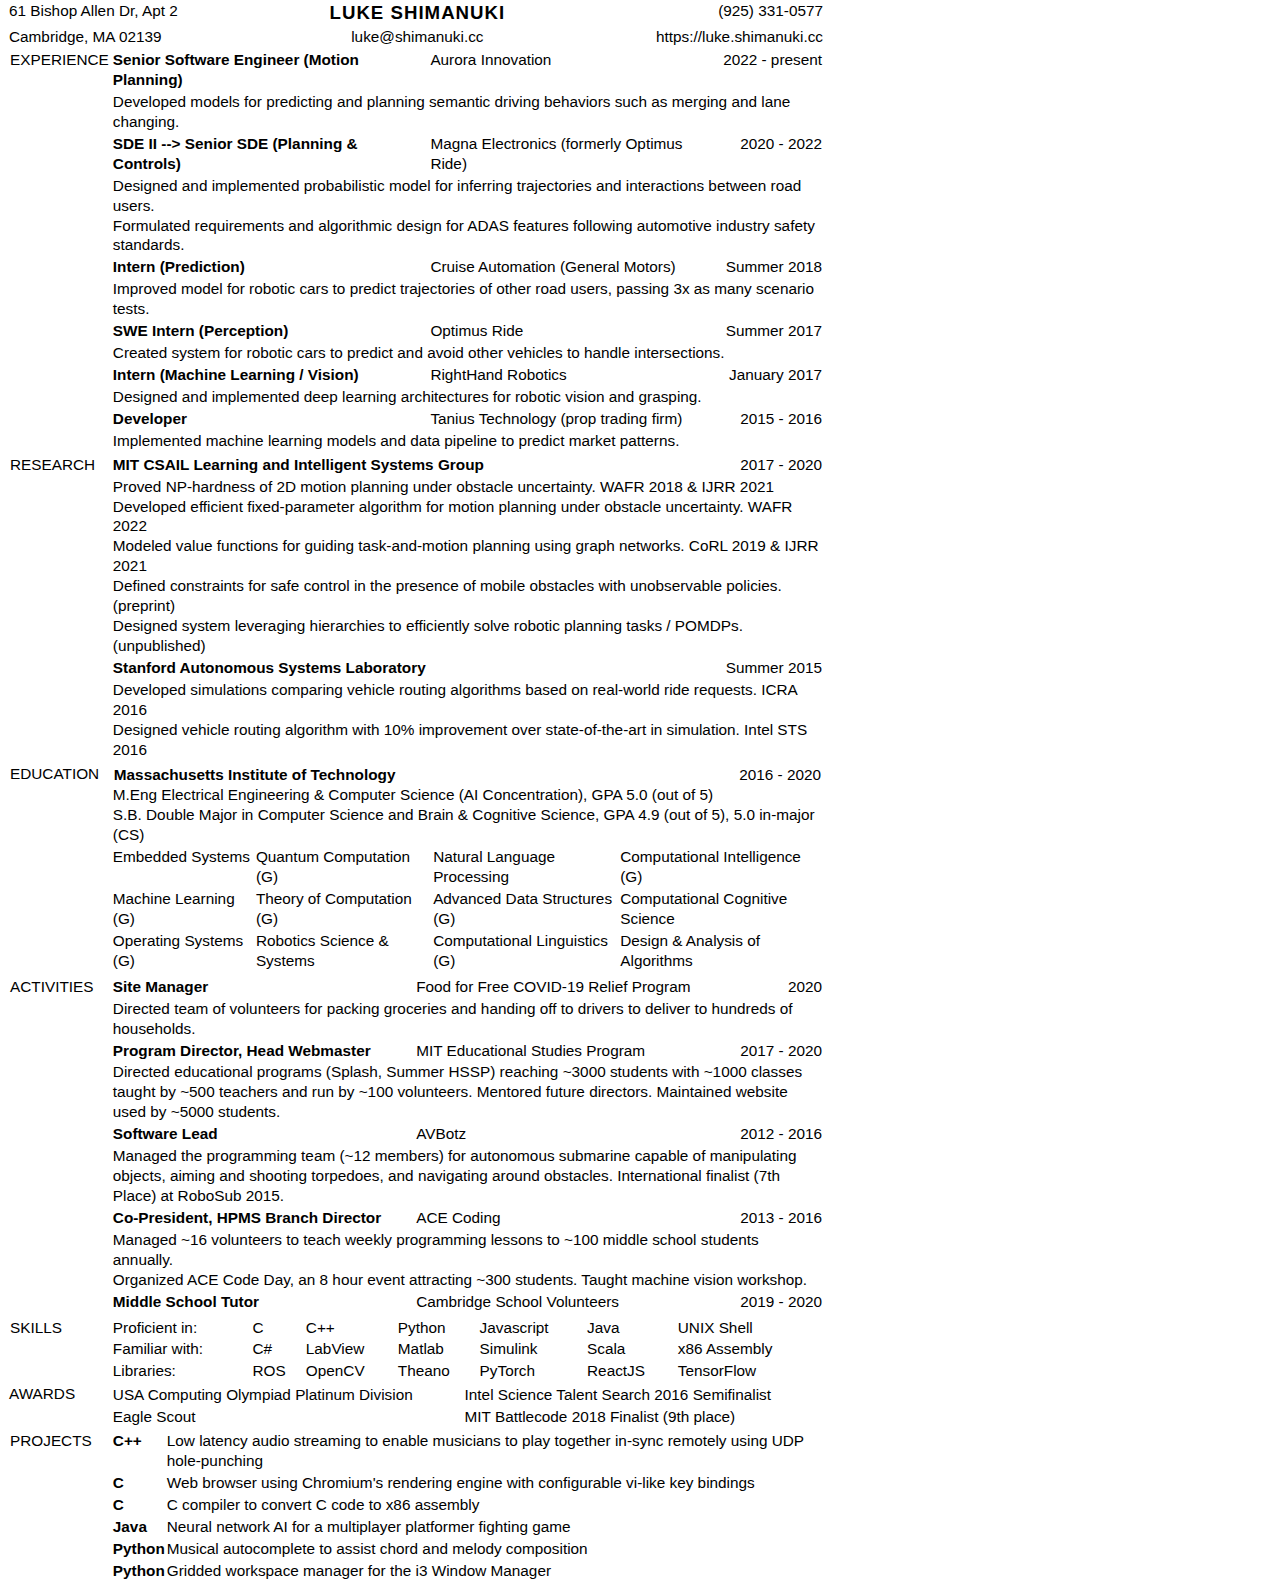
==== lukeshimanuki-resume.html @ 1fa7eb38 "update and rename" ====
<!DOCTYPE html><html>
<head>
<style type="text/css">

/* everything */
body {
	font-family: Calibri, sans-serif;
	font-size: 11.5pt;
	line-height: 1.3;
	min-width: 612pt;
	max-width: 612pt;
}
* {
	margin-top: 0;
	margin-bottom: 0;
}

table {
	width: 100%;
	border-collapse: collapse;
}
td {
	vertical-align: top;
}

table:nth-of-type(2) col:nth-of-type(1) {
	width: 15% !important;
}
table:nth-of-type(2) col:nth-of-type(2) {
	width: 85% !important;
}

td hr {
	height: .64em;
	visibility: hidden;
	margin: 0px;
}

.name {
	letter-spacing: 1px;
	font-weight: bold;
	font-size: 14pt;
}
.name:hover
{
	background-color: #CCC;
}

/* category */
h2 {
	font-size: 12pt;
	text-align:center;
	font-weight: bold;
	text-decoration: underline;
	margin-bottom: 8pt;
}
h2:hover {
	background-color: #DDD;
}

/* contact info */
h3 {
	font-size: 12pt;
	font-weight: normal;
	text-align: center;
	margin-bottom: 5pt;
}

/* horizontal lines */
hr {
	height: 1px;
	background-color: #000;
	border: none;
	margin-top: 6pt;
	margin-bottom: 6pt;
}

/* right alignment */
table right {
	float: right;
}
/* indent (i## indicates ##% */
p i05 {
	position: absolute;
	left: 5%;
}
p i10 {
	position: absolute;
	left: 10%;
}
p i15 {
	position: absolute;
	left: 15%;
}
p i20 {
	position: absolute;
	left: 20%;
}
p i25 {
	position: absolute;
	left: 25%;
}
p i30 {
	position: absolute;
	left: 30%;
}
p i35 {
	position: absolute;
	left: 35%;
}
p i40 {
	position: absolute;
	left: 40%;
}
p i45 {
	position: absolute;
	left: 45%;
}
p i50 {
	position: absolute;
	left: 50%;
}
p i55 {
	position: absolute;
	left: 55%;
}
p i60 {
	position: absolute;
	left: 60%;
}
p i65 {
	position: absolute;
	left: 65%;
}
p i70 {
	position: absolute;
	left: 70%;
}
p i75 {
	position: absolute;
	left: 75%;
}
p i80 {
	position: absolute;
	left: 80%;
}
p i85 {
	position: absolute;
	left: 85%;
}
p i90 {
	position: absolute;
	left: 90%;
}
p i95 {
	position: absolute;
	left: 95%;
}

</style>


</head>
<body>
<table>
<tbody>
<tr>
<td align="left">61 Bishop Allen Dr, Apt 2</td>
<td align="center"><span class="name">LUKE SHIMANUKI</span></td>
<td align="right">(925) 331-0577</td>
</tr>
<tr>
<td align="left">Cambridge, MA 02139</td>
<td align="center">luke@shimanuki.cc</td>
<td align="right">https://luke.shimanuki.cc</td>
</tr>
</tbody>
</table>
<table>
<tbody>
<tr>
<td><table><tr><td>EXPERIENCE</td></tr></table></td>
<td>
<table>
<tr>
<td>
<strong>Senior Software Engineer (Motion Planning)</strong></td>
<td>
<ex>Aurora Innovation</em></td>
<td>
<right>2022 - present</right> <br>
</td>
</tr>
<tr><td colspan=3>
Developed models for predicting and planning semantic driving behaviors such as merging and lane changing.</td></tr>

<tr>
<td>
<strong>SDE II --> Senior SDE (Planning & Controls)</strong></td>
<td>
<ex>Magna Electronics (formerly Optimus Ride)</em></td>
<td>
<right>2020 - 2022</right> <br>
</td>
</tr>
<tr><td colspan=3>
Designed and implemented probabilistic model for inferring trajectories and interactions between road users.<br>
Formulated requirements and algorithmic design for ADAS features following automotive industry safety standards.</td></tr>

<tr>
<td>
<strong>Intern (Prediction)</strong></td>
<td>
<ex>Cruise Automation (General Motors)</em></td>
<td>
<right>Summer 2018</right> <br>
</td>
</tr>
<tr><td colspan=3>
Improved model for robotic cars to predict trajectories of other road users, passing 3x as many scenario tests.</td></tr>

<tr>
<td>
<strong>SWE Intern (Perception)</strong></td>
<td>
<ex>Optimus Ride</em></td>
<td>
<right>Summer 2017</right> <br>
</td>
</tr>
<tr><td colspan=3>
Created system for robotic cars to predict and avoid other vehicles to handle intersections.</td></tr>

<tr>
<td>
<strong>Intern (Machine Learning / Vision)</strong></td>
<td>
<ex>RightHand Robotics</em></td>
<td>
<right>January 2017</right> <br>
</td>
</tr>
<tr><td colspan=3>
Designed and implemented deep learning architectures for robotic vision and grasping.</td></tr>

<tr>
<td>
<strong>Developer</strong></td>
<td>
<ex>Tanius Technology (prop trading firm)</em></td>
<td>
<right>2015 - 2016</right> <br>
</td>
</tr>
<tr><td colspan=3>
Implemented machine learning models and data pipeline to predict market patterns.</td></tr>
</table>

</td>
</tr>
<tr>
<td><table><tr><td>RESEARCH</td></tr></table></td>
<td>
<table>
<tr>
<td>
<strong>MIT CSAIL Learning and Intelligent Systems Group</strong></td>
<td>
<right>2017 - 2020</right> <br>
</td>
</tr>
<tr><td colspan=3>
Proved NP-hardness of 2D motion planning under obstacle uncertainty. WAFR 2018 & IJRR 2021<br>
Developed efficient fixed-parameter algorithm for motion planning under obstacle uncertainty. WAFR 2022<br>
Modeled value functions for guiding task-and-motion planning using graph networks. CoRL 2019 & IJRR 2021<br>
Defined constraints for safe control in the presence of mobile obstacles with unobservable policies. (preprint)<br>
Designed system leveraging hierarchies to efficiently solve robotic planning tasks / POMDPs. (unpublished)</td></tr>

<tr>
<td>
<strong>Stanford Autonomous Systems Laboratory</strong></td>
<td>
<right>Summer 2015</right> <br>
</td>
</tr>
<tr><td colspan=3>
Developed simulations comparing vehicle routing algorithms based on real-world ride requests. ICRA 2016<br>
Designed vehicle routing algorithm with 10% improvement over state-of-the-art in simulation. Intel STS 2016</td></tr>
</table>

</td>
</tr>
<tr>
<td><table><tr><td>EDUCATION</td></tr></table></td>
<td>
<table>
<tr><td colspan=5>
<table>
<tr>
<td><strong>Massachusetts Institute of Technology</strong></td><td></td><td><right>2016 - 2020</right></td>
</tr></table>
M.Eng Electrical Engineering & Computer Science (AI Concentration), GPA 5.0 (out of 5)<br>
S.B. Double Major in Computer Science and Brain & Cognitive Science, GPA 4.9 (out of 5), 5.0 in-major (CS)<br>
</td></tr>
<tr>
<td>Embedded Systems</td>

<td>Quantum Computation (G)</td>

<td>Natural Language Processing</td>

<td>Computational Intelligence (G)</td>
</tr>

<tr>
<td>Machine Learning (G)</td>

<td>Theory of Computation (G)</td>

<td>Advanced Data Structures (G)</td>

<td>Computational Cognitive Science</td>
</tr>

<tr>
<td>Operating Systems (G)</td>

<td>Robotics Science & Systems</td>

<td>Computational Linguistics (G)</td>

<td>Design & Analysis of Algorithms</td>
</tr>
<tr><td></td></tr>
</table>

</td>
</tr>
<tr>
<td><table><tr><td>ACTIVITIES</td></tr></table></td>
<td>
<table>
<tr>
<td>
<strong>Site Manager</strong></td>
<td>
<ex>Food for Free COVID-19 Relief Program</em></td>
<td>
<right>2020</right> <br>
</td>
</tr>
<tr><td colspan=3>
Directed team of volunteers for packing groceries and handing off to drivers to deliver to hundreds of households.</td></tr>

<tr>
<td>
<strong>Program Director, Head Webmaster</strong></td>
<td>
<ex>MIT Educational Studies Program</em></td>
<td>
<right>2017 - 2020</right> <br>
</td>
</tr>
<tr><td colspan=3>
Directed educational programs (Splash, Summer HSSP) reaching ~3000 students with ~1000 classes taught by ~500 teachers and run by ~100 volunteers. Mentored future directors. Maintained website used by ~5000 students.</td></tr>

<tr>
<td>
<strong>Software Lead</strong></td>
<td>
<ex>AVBotz</em></td>
<td>
<right>2012 - 2016</right> <br>
</td>
</tr>
<tr><td colspan=3>
Managed the programming team (~12 members) for autonomous submarine capable of manipulating objects, aiming and shooting torpedoes, and navigating around obstacles. International finalist (7th Place) at RoboSub 2015.</td></tr>

<tr>
<td>
<strong>Co-President, HPMS Branch Director</strong></td>
<td>
<ex>ACE Coding</em></td>
<td>
<right>2013 - 2016</right> <br>
</td>
</tr>
<tr><td colspan=3>
Managed ~16 volunteers to teach weekly programming lessons to ~100 middle school students annually.<br>
Organized ACE Code Day, an 8 hour event attracting ~300 students. Taught machine vision workshop.</td></tr>

<tr>
<td>
<strong>Middle School Tutor</strong></td>
<td>
<ex>Cambridge School Volunteers</em></td>
<td>
<right>2019 - 2020</right> <br>
</td>
</tr>
<tr><td colspan=3>
</td></tr>
</table>

</td>
</tr>
<tr>
<td><table><tr><td>SKILLS</td></tr></table></td>
<td>
<table>
<tr>
<td>Proficient in:</td>
<td>C</td><td>C++</td><td>Python</td><td>Javascript</td><td>Java</td><td>UNIX Shell</td>
</tr>
<tr>
<td>Familiar with:</td>
<td>C#</td><td>LabView</td><td>Matlab</td><td>Simulink</td><td>Scala</td><td>x86 Assembly</td>
</tr>
<tr>
<td>Libraries:</td>
<td colspan=1>ROS</td><td colspan=1>OpenCV</td><td colspan=1>Theano</td><td colspan=1>PyTorch</td><td colspan=1>ReactJS</td><td colspan=1>TensorFlow</td>
</tr>
</table>


</td>
</tr>
<tr>
<td><p>AWARDS</p></td>
<td>
<table><tr><td>USA Computing Olympiad Platinum Division </td><td>Intel Science Talent Search 2016 Semifinalist </td></tr><tr><td>Eagle Scout </td><td>MIT Battlecode 2018 Finalist (9th place) </td></tr></table>

</td>
</tr>
<tr>
<td><table><tr><td>PROJECTS</td></tr></table></td>
<td>
<table>
<tr>
<td><strong>C++</strong></td> <td>
Low latency audio streaming to enable musicians to play together in-sync remotely using UDP hole-punching</td>
</tr><tr>
<td><strong>C</strong></td> <td>
Web browser using Chromium's rendering engine with configurable vi-like key bindings</td>
</tr><tr>
<td><strong>C</strong></td> <td>
C compiler to convert C code to x86 assembly</td>
</tr><tr>
<td><strong>Java</strong></td> <td>
Neural network AI for a multiplayer platformer fighting game</td>
</tr><tr>
<td><strong>Python</strong></td> <td>
Musical autocomplete to assist chord and melody composition</td>
</tr><tr>
<td><strong>Python</strong></td> <td>
Gridded workspace manager for the i3 Window Manager</td>
</tr>
</table>

</td>
</tr>
</tbody>
</table>

</body>
</html>
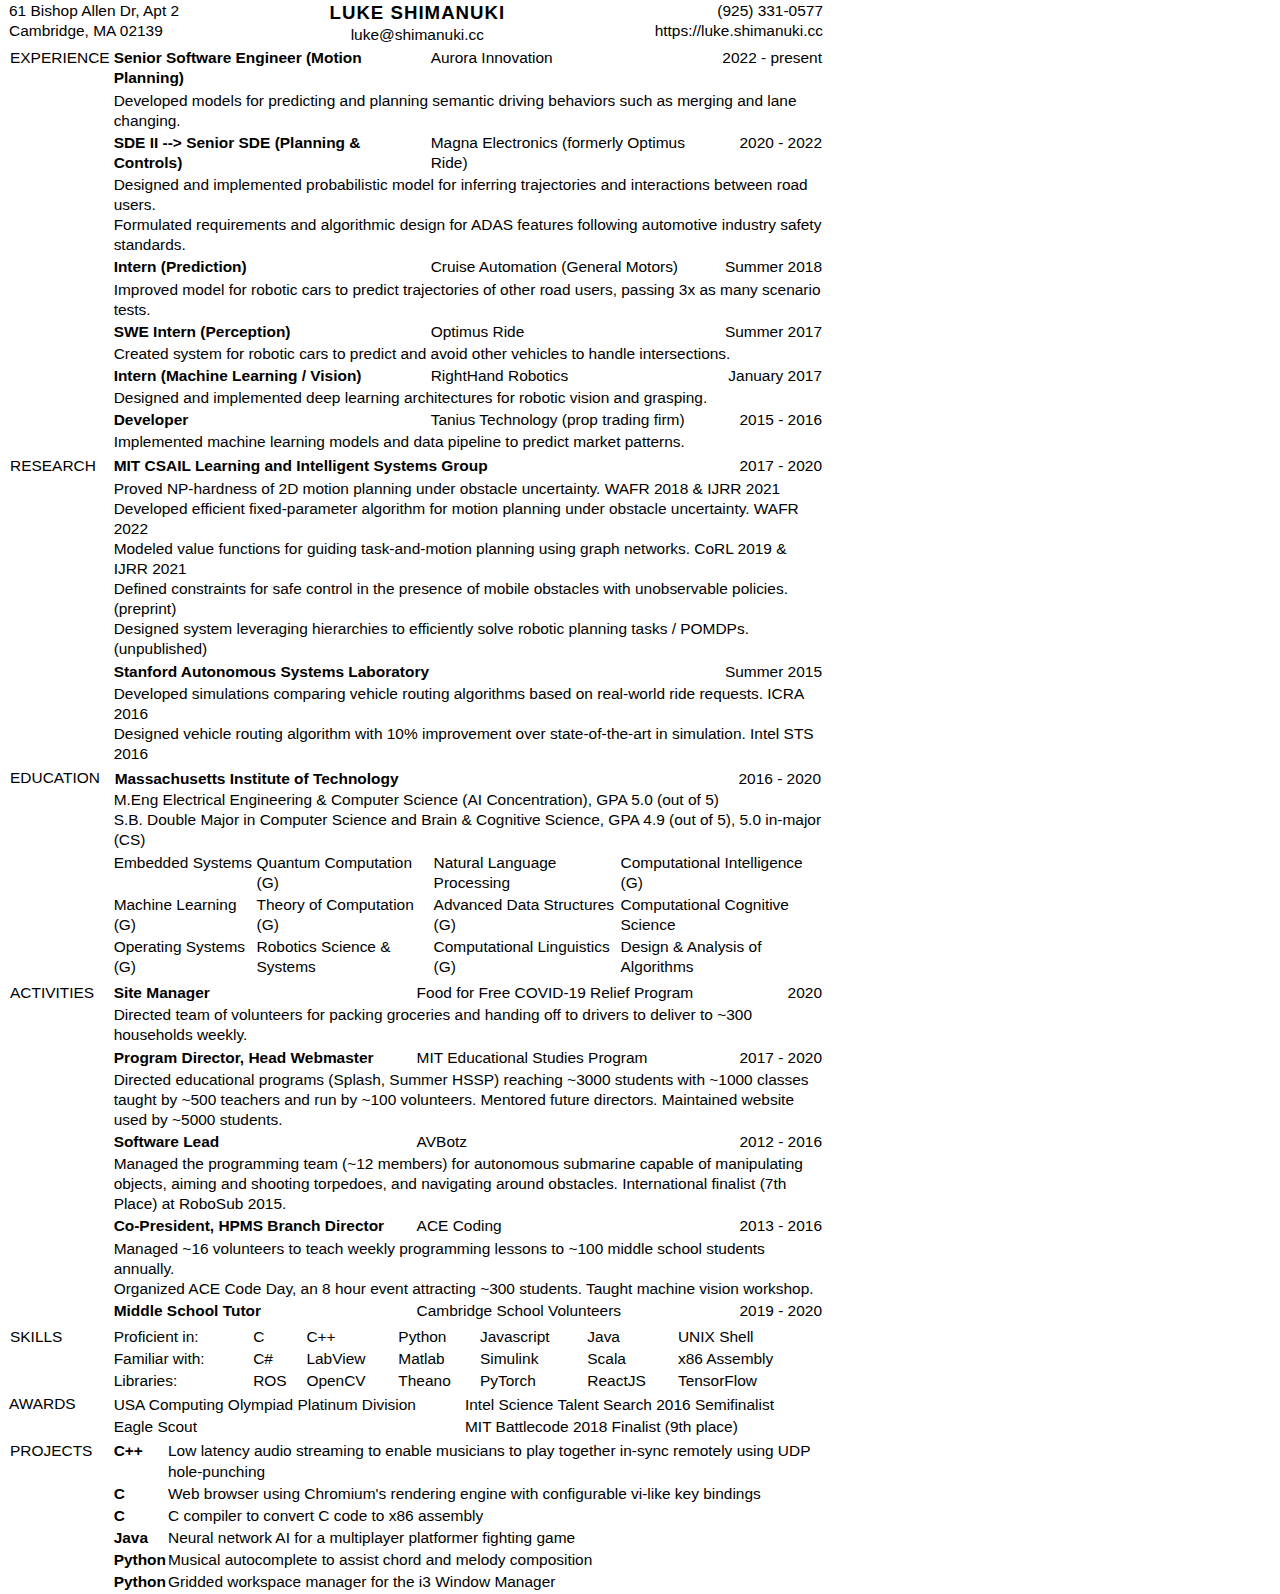
==== commit 67477fa0: "b662bb8750acfe9515bc4fa27b0d16699890da9b" ====
--- a/lukeshimanuki-resume.html
+++ b/lukeshimanuki-resume.html
@@ -5,7 +5,7 @@
 /* everything */
 body {
 	font-family: Calibri, sans-serif;
-	font-size: 11.5pt;
+	font-size: 11.6pt;
 	line-height: 1.3;
 	min-width: 612pt;
 	max-width: 612pt;
@@ -13,6 +13,7 @@
 * {
 	margin-top: 0;
 	margin-bottom: 0;
+	text-size-adjust: none;
 }
 
 table {
@@ -165,14 +166,9 @@
 <table>
 <tbody>
 <tr>
-<td align="left">61 Bishop Allen Dr, Apt 2</td>
-<td align="center"><span class="name">LUKE SHIMANUKI</span></td>
-<td align="right">(925) 331-0577</td>
-</tr>
-<tr>
-<td align="left">Cambridge, MA 02139</td>
-<td align="center">luke@shimanuki.cc</td>
-<td align="right">https://luke.shimanuki.cc</td>
+<td align="left">61 Bishop Allen Dr, Apt 2<br>Cambridge, MA 02139</td>
+<td align="center"><span class="name">LUKE SHIMANUKI</span><br>luke@shimanuki.cc</td>
+<td align="right">(925) 331-0577<br>https://luke.shimanuki.cc</td>
 </tr>
 </tbody>
 </table>
@@ -350,7 +346,7 @@
 </td>
 </tr>
 <tr><td colspan=3>
-Directed team of volunteers for packing groceries and handing off to drivers to deliver to hundreds of households.</td></tr>
+Directed team of volunteers for packing groceries and handing off to drivers to deliver to ~300 households weekly.</td></tr>
 
 <tr>
 <td>
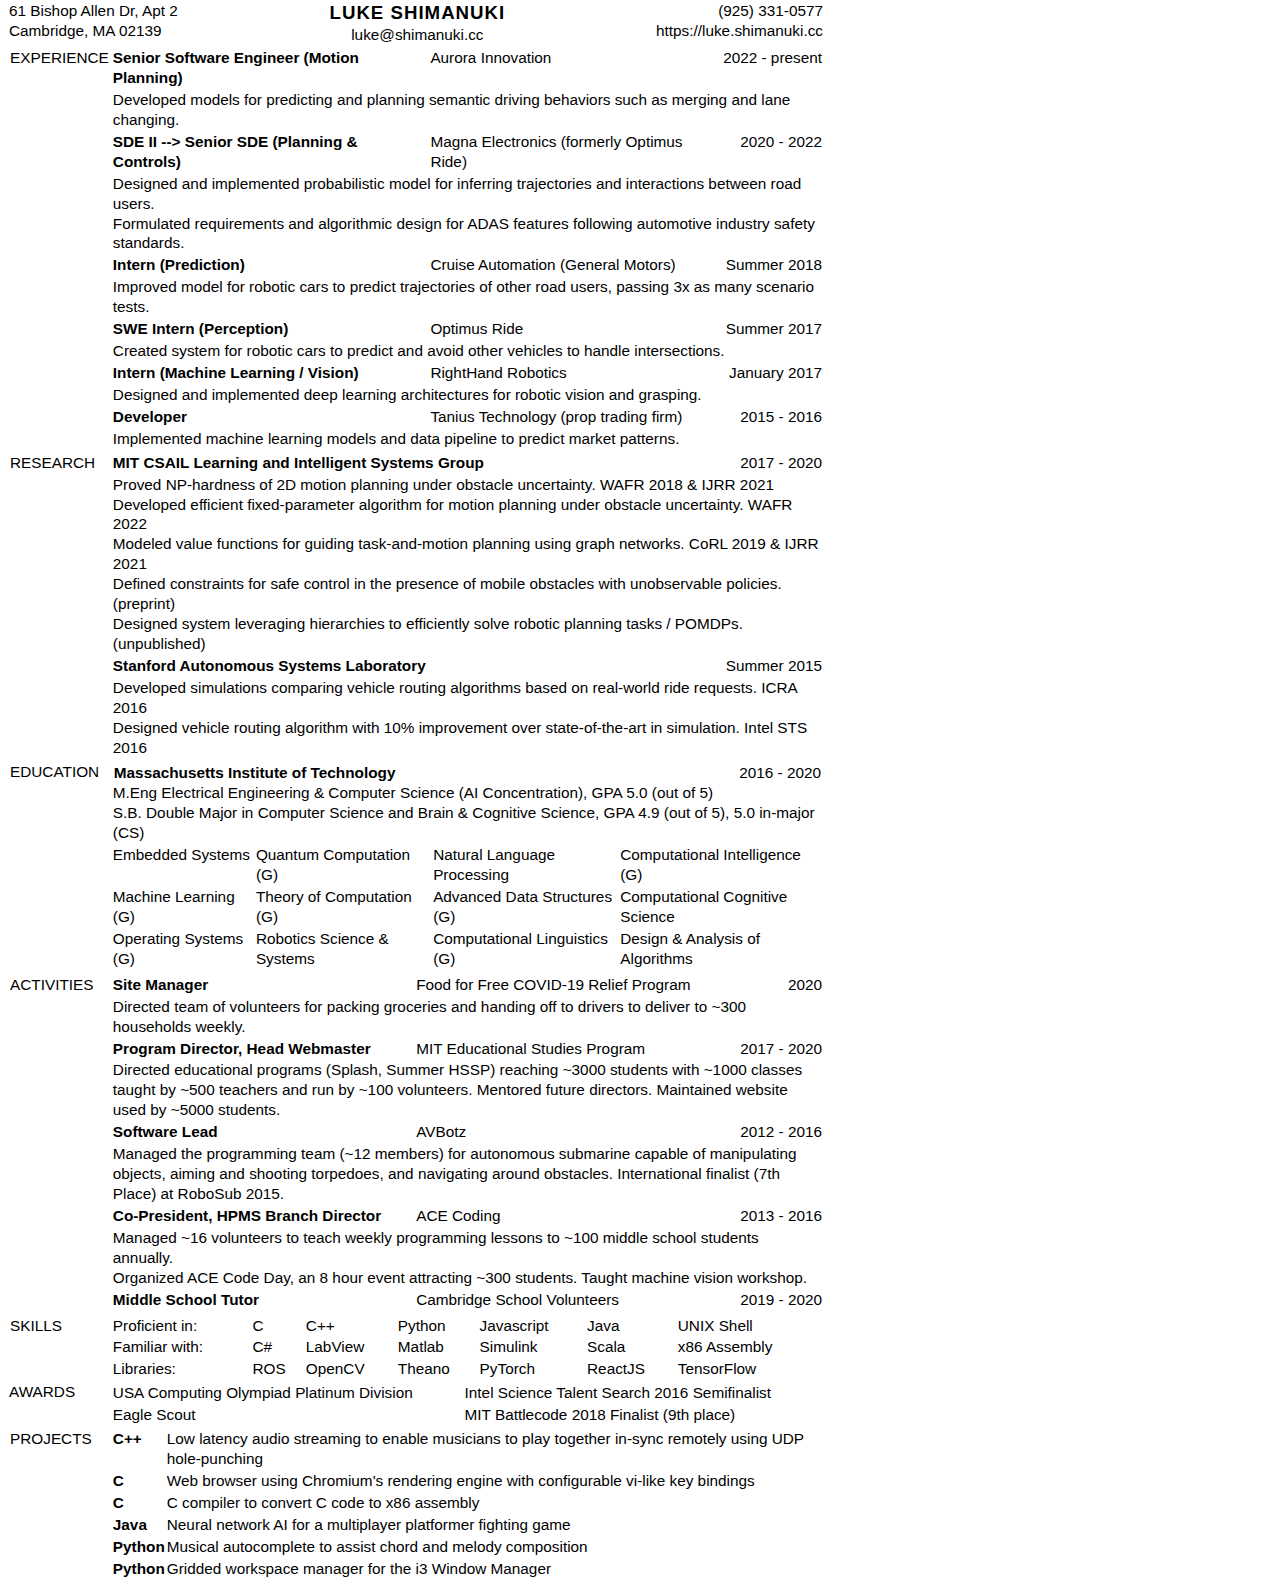
==== commit 7097f32d: "fix mobile font size" ====
--- a/lukeshimanuki-resume.html
+++ b/lukeshimanuki-resume.html
@@ -5,7 +5,7 @@
 /* everything */
 body {
 	font-family: Calibri, sans-serif;
-	font-size: 11.6pt;
+	font-size: 11.5pt;
 	line-height: 1.3;
 	min-width: 612pt;
 	max-width: 612pt;
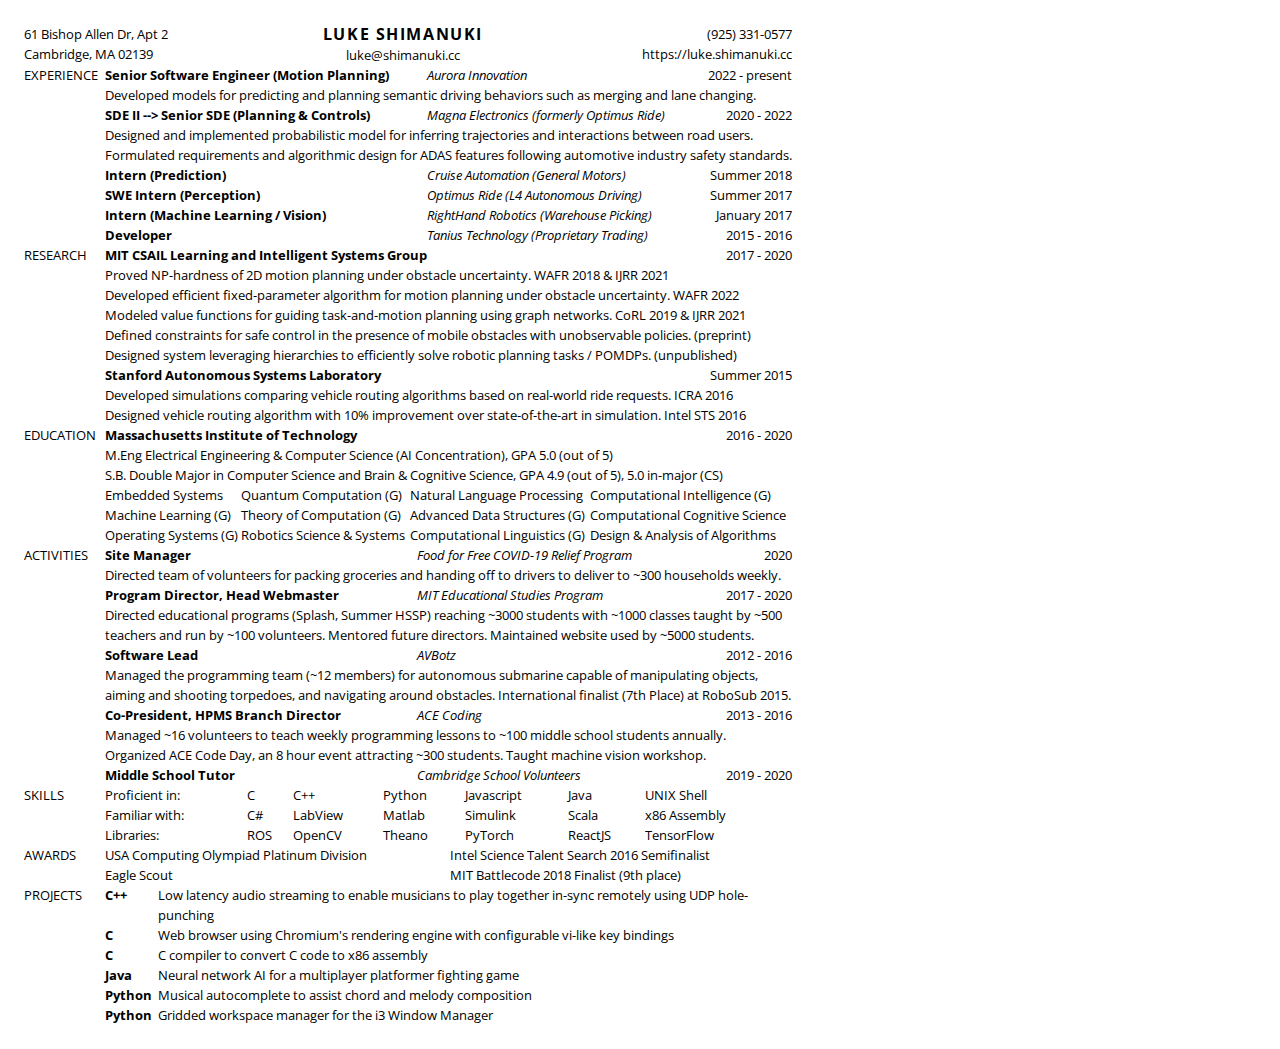
==== commit a27e975c: "00182a290e9dc441c13cd6612b91d65ea8b83d86" ====
--- a/lukeshimanuki-resume.html
+++ b/lukeshimanuki-resume.html
@@ -1,59 +1,99 @@
 <!DOCTYPE html><html>
 <head>
+<meta name="viewport" content="width=device-width, initial-scale=1">
+
+<link rel="stylesheet" href="https://fonts.googleapis.com/css?family=Open+Sans">
+
 <style type="text/css">
 
 /* everything */
-body {
-	font-family: Calibri, sans-serif;
-	font-size: 11.5pt;
-	line-height: 1.3;
-	min-width: 612pt;
-	max-width: 612pt;
-}
 * {
+	font-family: 'Open Sans', sans-serif;
+	font-size: 9.835pt;
+
+	text-size-adjust: none;
+	-webkit-text-size-adjust:none;
+	-ms-text-size-adjust:none;
+	-moz-text-size-adjust:none;
+	max-height: 999999pt;
+
+	padding-top: 0;
+	padding-bottom: 0;
+	padding-left: 0;
+	padding-right: 0;
 	margin-top: 0;
 	margin-bottom: 0;
-	text-size-adjust: none;
+	margin-left: 0;
+	margin-right: 0;
+}
+
+body {
+	min-width: 576pt;
+	max-width: 576pt;
+	padding-top: 18pt;
+	padding-bottom: 18pt;
+	padding-left: 18pt;
+	padding-right: 18pt;
+	line-height: 15pt;
+}
+
+@media print {
+	body {
+		padding-top: 0;
+		padding-bottom: 0;
+		padding-left: 0;
+		padding-right: 0;
+	}
+}
+
+@page {
+   margin: 18pt;
+   size: portrait;
+}
+
+.highlight:hover {
+	background-color: #DDD;
 }
 
 table {
 	width: 100%;
 	border-collapse: collapse;
+	margin-top: 0;
+	padding-top: 0;
+}
+tr {
+	margin-top: 0;
+	padding-top: 0;
 }
 td {
 	vertical-align: top;
-}
-
-table:nth-of-type(2) col:nth-of-type(1) {
-	width: 15% !important;
-}
-table:nth-of-type(2) col:nth-of-type(2) {
-	width: 85% !important;
+	margin-top: 0;
+	padding-top: 0;
+}
+
+.padright {
+	padding-right: .5em;
 }
 
 td hr {
 	height: .64em;
 	visibility: hidden;
-	margin: 0px;
+	margin: 0;
 }
 
 .name {
-	letter-spacing: 1px;
+	letter-spacing: .1em;
 	font-weight: bold;
-	font-size: 14pt;
-}
-.name:hover
-{
-	background-color: #CCC;
+	font-size: 1.2em;
 }
 
 /* category */
 h2 {
-	font-size: 12pt;
+	font-size: 1em;
 	text-align:center;
 	font-weight: bold;
 	text-decoration: underline;
-	margin-bottom: 8pt;
+	margin-bottom: .7em;
 }
 h2:hover {
 	background-color: #DDD;
@@ -61,19 +101,19 @@
 
 /* contact info */
 h3 {
-	font-size: 12pt;
+	font-size: 1em;
 	font-weight: normal;
 	text-align: center;
-	margin-bottom: 5pt;
+	margin-bottom: .4em;
 }
 
 /* horizontal lines */
 hr {
-	height: 1px;
+	height: .1em;
 	background-color: #000;
 	border: none;
-	margin-top: 6pt;
-	margin-bottom: 6pt;
+	margin-top: .5em;
+	margin-bottom: .5em;
 }
 
 /* right alignment */
@@ -166,35 +206,35 @@
 <table>
 <tbody>
 <tr>
-<td align="left">61 Bishop Allen Dr, Apt 2<br>Cambridge, MA 02139</td>
-<td align="center"><span class="name">LUKE SHIMANUKI</span><br>luke@shimanuki.cc</td>
-<td align="right">(925) 331-0577<br>https://luke.shimanuki.cc</td>
+<td align="left" class="highlight">61 Bishop Allen Dr, Apt 2<br>Cambridge, MA 02139</td>
+<td align="center"><span class="name highlight">LUKE SHIMANUKI</span><br><span class="highlight">luke@shimanuki.cc</span></td>
+<td align="right"><span class="highlight">(925) 331-0577</span><br><span class="highlight">https://luke.shimanuki.cc</span></td>
 </tr>
 </tbody>
 </table>
 <table>
 <tbody>
 <tr>
-<td><table><tr><td>EXPERIENCE</td></tr></table></td>
-<td>
-<table>
+<td class="highlight padright">EXPERIENCE</td>
+<td>
+<table><tbody class="highlight">
 <tr>
 <td>
 <strong>Senior Software Engineer (Motion Planning)</strong></td>
 <td>
-<ex>Aurora Innovation</em></td>
+<em>Aurora Innovation</em></td>
 <td>
 <right>2022 - present</right> <br>
 </td>
 </tr>
 <tr><td colspan=3>
 Developed models for predicting and planning semantic driving behaviors such as merging and lane changing.</td></tr>
-
+</tbody><tbody class="highlight">
 <tr>
 <td>
 <strong>SDE II --> Senior SDE (Planning & Controls)</strong></td>
 <td>
-<ex>Magna Electronics (formerly Optimus Ride)</em></td>
+<em>Magna Electronics (formerly Optimus Ride)</em></td>
 <td>
 <right>2020 - 2022</right> <br>
 </td>
@@ -202,62 +242,62 @@
 <tr><td colspan=3>
 Designed and implemented probabilistic model for inferring trajectories and interactions between road users.<br>
 Formulated requirements and algorithmic design for ADAS features following automotive industry safety standards.</td></tr>
-
+</tbody><tbody class="highlight">
 <tr>
 <td>
 <strong>Intern (Prediction)</strong></td>
 <td>
-<ex>Cruise Automation (General Motors)</em></td>
+<em>Cruise Automation (General Motors)</em></td>
 <td>
 <right>Summer 2018</right> <br>
 </td>
 </tr>
 <tr><td colspan=3>
-Improved model for robotic cars to predict trajectories of other road users, passing 3x as many scenario tests.</td></tr>
-
+</td></tr>
+</tbody><tbody class="highlight">
 <tr>
 <td>
 <strong>SWE Intern (Perception)</strong></td>
 <td>
-<ex>Optimus Ride</em></td>
+<em>Optimus Ride (L4 Autonomous Driving)</em></td>
 <td>
 <right>Summer 2017</right> <br>
 </td>
 </tr>
 <tr><td colspan=3>
-Created system for robotic cars to predict and avoid other vehicles to handle intersections.</td></tr>
-
+</td></tr>
+</tbody><tbody class="highlight">
 <tr>
 <td>
 <strong>Intern (Machine Learning / Vision)</strong></td>
 <td>
-<ex>RightHand Robotics</em></td>
+<em>RightHand Robotics (Warehouse Picking)</em></td>
 <td>
 <right>January 2017</right> <br>
 </td>
 </tr>
 <tr><td colspan=3>
-Designed and implemented deep learning architectures for robotic vision and grasping.</td></tr>
-
+</td></tr>
+</tbody><tbody class="highlight">
 <tr>
 <td>
 <strong>Developer</strong></td>
 <td>
-<ex>Tanius Technology (prop trading firm)</em></td>
+<em>Tanius Technology (Proprietary Trading)</em></td>
 <td>
 <right>2015 - 2016</right> <br>
 </td>
 </tr>
 <tr><td colspan=3>
-Implemented machine learning models and data pipeline to predict market patterns.</td></tr>
-</table>
-
-</td>
-</tr>
-<tr>
-<td><table><tr><td>RESEARCH</td></tr></table></td>
-<td>
-<table>
+</td></tr>
+</tbody></table>
+
+</td>
+</tr>
+<tr>
+<td class="highlight padright">RESEARCH</td>
+<td>
+<table><tbody class="highlight">
 <tr>
 <td>
 <strong>MIT CSAIL Learning and Intelligent Systems Group</strong></td>
@@ -271,7 +311,7 @@
 Modeled value functions for guiding task-and-motion planning using graph networks. CoRL 2019 & IJRR 2021<br>
 Defined constraints for safe control in the presence of mobile obstacles with unobservable policies. (preprint)<br>
 Designed system leveraging hierarchies to efficiently solve robotic planning tasks / POMDPs. (unpublished)</td></tr>
-
+</tbody><tbody class="highlight">
 <tr>
 <td>
 <strong>Stanford Autonomous Systems Laboratory</strong></td>
@@ -282,14 +322,14 @@
 <tr><td colspan=3>
 Developed simulations comparing vehicle routing algorithms based on real-world ride requests. ICRA 2016<br>
 Designed vehicle routing algorithm with 10% improvement over state-of-the-art in simulation. Intel STS 2016</td></tr>
-</table>
-
-</td>
-</tr>
-<tr>
-<td><table><tr><td>EDUCATION</td></tr></table></td>
-<td>
-<table>
+</tbody></table>
+
+</td>
+</tr>
+<tr>
+<td class="highlight padright">EDUCATION</td>
+<td>
+<table class="highlight">
 <tr><td colspan=5>
 <table>
 <tr>
@@ -333,50 +373,50 @@
 </td>
 </tr>
 <tr>
-<td><table><tr><td>ACTIVITIES</td></tr></table></td>
-<td>
-<table>
+<td class="highlight padright">ACTIVITIES</td>
+<td>
+<table><tbody class="highlight">
 <tr>
 <td>
 <strong>Site Manager</strong></td>
 <td>
-<ex>Food for Free COVID-19 Relief Program</em></td>
+<em>Food for Free COVID-19 Relief Program</em></td>
 <td>
 <right>2020</right> <br>
 </td>
 </tr>
 <tr><td colspan=3>
 Directed team of volunteers for packing groceries and handing off to drivers to deliver to ~300 households weekly.</td></tr>
-
+</tbody><tbody class="highlight">
 <tr>
 <td>
 <strong>Program Director, Head Webmaster</strong></td>
 <td>
-<ex>MIT Educational Studies Program</em></td>
+<em>MIT Educational Studies Program</em></td>
 <td>
 <right>2017 - 2020</right> <br>
 </td>
 </tr>
 <tr><td colspan=3>
 Directed educational programs (Splash, Summer HSSP) reaching ~3000 students with ~1000 classes taught by ~500 teachers and run by ~100 volunteers. Mentored future directors. Maintained website used by ~5000 students.</td></tr>
-
+</tbody><tbody class="highlight">
 <tr>
 <td>
 <strong>Software Lead</strong></td>
 <td>
-<ex>AVBotz</em></td>
+<em>AVBotz</em></td>
 <td>
 <right>2012 - 2016</right> <br>
 </td>
 </tr>
 <tr><td colspan=3>
 Managed the programming team (~12 members) for autonomous submarine capable of manipulating objects, aiming and shooting torpedoes, and navigating around obstacles. International finalist (7th Place) at RoboSub 2015.</td></tr>
-
+</tbody><tbody class="highlight">
 <tr>
 <td>
 <strong>Co-President, HPMS Branch Director</strong></td>
 <td>
-<ex>ACE Coding</em></td>
+<em>ACE Coding</em></td>
 <td>
 <right>2013 - 2016</right> <br>
 </td>
@@ -384,35 +424,35 @@
 <tr><td colspan=3>
 Managed ~16 volunteers to teach weekly programming lessons to ~100 middle school students annually.<br>
 Organized ACE Code Day, an 8 hour event attracting ~300 students. Taught machine vision workshop.</td></tr>
-
+</tbody><tbody class="highlight">
 <tr>
 <td>
 <strong>Middle School Tutor</strong></td>
 <td>
-<ex>Cambridge School Volunteers</em></td>
+<em>Cambridge School Volunteers</em></td>
 <td>
 <right>2019 - 2020</right> <br>
 </td>
 </tr>
 <tr><td colspan=3>
 </td></tr>
-</table>
-
-</td>
-</tr>
-<tr>
-<td><table><tr><td>SKILLS</td></tr></table></td>
+</tbody></table>
+
+</td>
+</tr>
+<tr>
+<td class="highlight padright">SKILLS</td>
 <td>
 <table>
-<tr>
+<tr class="highlight">
 <td>Proficient in:</td>
 <td>C</td><td>C++</td><td>Python</td><td>Javascript</td><td>Java</td><td>UNIX Shell</td>
 </tr>
-<tr>
+<tr class="highlight">
 <td>Familiar with:</td>
 <td>C#</td><td>LabView</td><td>Matlab</td><td>Simulink</td><td>Scala</td><td>x86 Assembly</td>
 </tr>
-<tr>
+<tr class="highlight">
 <td>Libraries:</td>
 <td colspan=1>ROS</td><td colspan=1>OpenCV</td><td colspan=1>Theano</td><td colspan=1>PyTorch</td><td colspan=1>ReactJS</td><td colspan=1>TensorFlow</td>
 </tr>
@@ -422,33 +462,33 @@
 </td>
 </tr>
 <tr>
-<td><p>AWARDS</p></td>
-<td>
-<table><tr><td>USA Computing Olympiad Platinum Division </td><td>Intel Science Talent Search 2016 Semifinalist </td></tr><tr><td>Eagle Scout </td><td>MIT Battlecode 2018 Finalist (9th place) </td></tr></table>
-
-</td>
-</tr>
-<tr>
-<td><table><tr><td>PROJECTS</td></tr></table></td>
+<td class="highlight padright">AWARDS</td>
+<td>
+<table><tr><td class='highlight'>USA Computing Olympiad Platinum Division </td><td class='highlight'>Intel Science Talent Search 2016 Semifinalist </td></tr><tr><td class='highlight'>Eagle Scout </td><td class='highlight'>MIT Battlecode 2018 Finalist (9th place) </td></tr></table>
+
+</td>
+</tr>
+<tr>
+<td class="highlight padright">PROJECTS</td>
 <td>
 <table>
-<tr>
-<td><strong>C++</strong></td> <td>
+<tr class="highlight">
+<td class='padright'><strong>C++</strong></td> <td>
 Low latency audio streaming to enable musicians to play together in-sync remotely using UDP hole-punching</td>
-</tr><tr>
-<td><strong>C</strong></td> <td>
+</tr><tr class="highlight">
+<td class='padright'><strong>C</strong></td> <td>
 Web browser using Chromium's rendering engine with configurable vi-like key bindings</td>
-</tr><tr>
-<td><strong>C</strong></td> <td>
+</tr><tr class="highlight">
+<td class='padright'><strong>C</strong></td> <td>
 C compiler to convert C code to x86 assembly</td>
-</tr><tr>
-<td><strong>Java</strong></td> <td>
+</tr><tr class="highlight">
+<td class='padright'><strong>Java</strong></td> <td>
 Neural network AI for a multiplayer platformer fighting game</td>
-</tr><tr>
-<td><strong>Python</strong></td> <td>
+</tr><tr class="highlight">
+<td class='padright'><strong>Python</strong></td> <td>
 Musical autocomplete to assist chord and melody composition</td>
-</tr><tr>
-<td><strong>Python</strong></td> <td>
+</tr><tr class="highlight">
+<td class='padright'><strong>Python</strong></td> <td>
 Gridded workspace manager for the i3 Window Manager</td>
 </tr>
 </table>
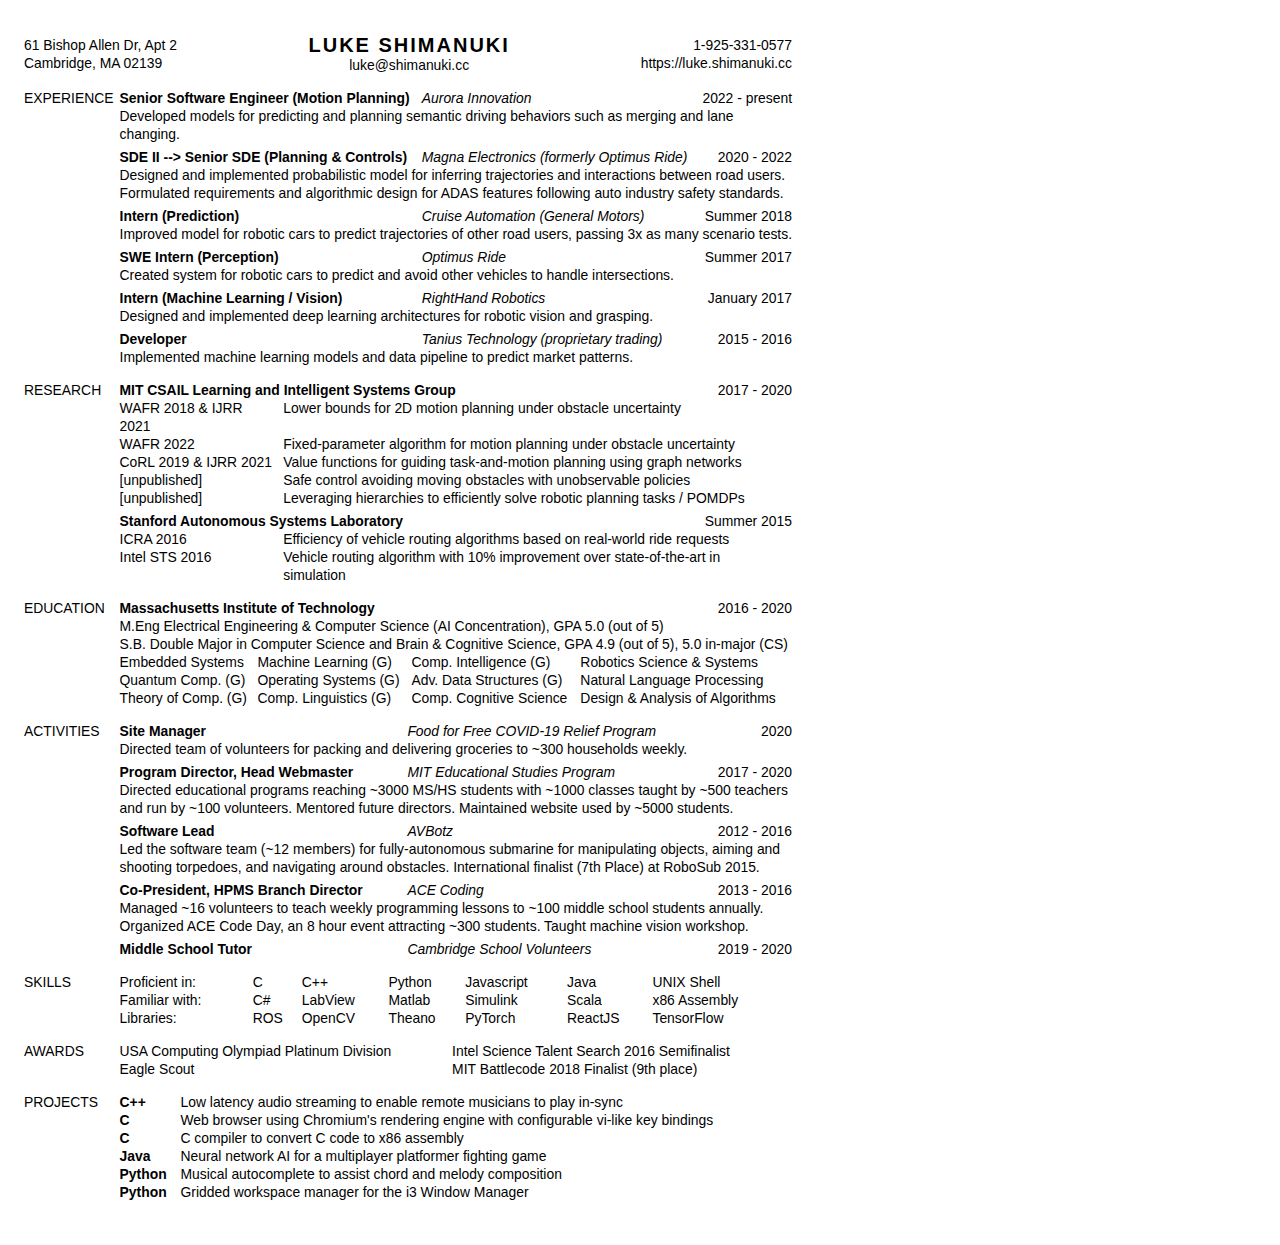
==== commit 2db0d63e: "e1e8df9c42b88acb19dcbad9d4b11e143f1ffd05" ====
--- a/lukeshimanuki-resume.html
+++ b/lukeshimanuki-resume.html
@@ -1,22 +1,26 @@
 <!DOCTYPE html><html>
 <head>
-<meta name="viewport" content="width=device-width, initial-scale=1">
-
-<link rel="stylesheet" href="https://fonts.googleapis.com/css?family=Open+Sans">
+<meta name="viewport" content="width=816">
+
+<title>Luke Shimanuki Resume</title>
+<meta name="description" content="Robotics engineer and researcher with a focus on prediction and planning algorithms for autonomous vehicles">
+<meta name="keywords" content="Luke, Shimanuki, resume, software, engineer, MIT, senior, autonomous, autonomous vehicles, robotics, computer science, self-driving cars, machine learning, masters, artificial intelligence, programming">
+<meta name="author" content="Luke Shimanuki">
 
 <style type="text/css">
 
 /* everything */
 * {
-	font-family: 'Open Sans', sans-serif;
-	font-size: 9.835pt;
-
-	text-size-adjust: none;
-	-webkit-text-size-adjust:none;
-	-ms-text-size-adjust:none;
-	-moz-text-size-adjust:none;
-	max-height: 999999pt;
-
+	font-family: Roboto, sans-serif;
+	font-size: 13.9px;
+
+	text-size-adjust: 100%;
+	-webkit-text-size-adjust: 100%;
+	-ms-text-size-adjust: 100%;
+	-moz-text-size-adjust: 100%;
+	max-height: 999999px;
+
+	border-collapse: collapse;
 	padding-top: 0;
 	padding-bottom: 0;
 	padding-left: 0;
@@ -28,36 +32,42 @@
 }
 
 body {
-	min-width: 576pt;
-	max-width: 576pt;
-	padding-top: 18pt;
-	padding-bottom: 18pt;
-	padding-left: 18pt;
-	padding-right: 18pt;
-	line-height: 15pt;
+	width: 768px;
+	margin: 24px;
+	margin-top: 36px;
+	line-height: 18px;
 }
 
 @media print {
-	body {
-		padding-top: 0;
-		padding-bottom: 0;
-		padding-left: 0;
-		padding-right: 0;
-	}
+	body {margin: 0;}
+	tr {page-break-inside: avoid;}
 }
 
 @page {
-   margin: 18pt;
-   size: portrait;
+   margin: .25in;
+   margin-top: .375in;
+   size: Letter portrait;
 }
 
 .highlight:hover {
 	background-color: #DDD;
 }
 
+a {
+	color: inherit;
+	text-decoration: inherit;
+}
+td a {
+	display: block;
+	height: 100%;
+	width: 100%;
+}
+a:hover {
+	background-color: inherit;
+}
+
 table {
 	width: 100%;
-	border-collapse: collapse;
 	margin-top: 0;
 	padding-top: 0;
 }
@@ -69,134 +79,54 @@
 	vertical-align: top;
 	margin-top: 0;
 	padding-top: 0;
+	padding-left: 0;
+	padding-right: 0;
+	padding-bottom: 10px;
+}
+
+td td {
+	padding-bottom: 0;
+}
+
+tbody:after {
+	content: '';
+	display: block;
+	height: 5px;
+	background-color: #FFF;
+}
+
+tbody tbody tbody:after {
+	height: 0px;
 }
 
 .padright {
-	padding-right: .5em;
-}
-
-td hr {
-	height: .64em;
-	visibility: hidden;
-	margin: 0;
+       padding-right: 6px;
 }
 
 .name {
-	letter-spacing: .1em;
+	letter-spacing: 2px;
 	font-weight: bold;
-	font-size: 1.2em;
+	font-size: 20px;
 }
 
 /* category */
 h2 {
-	font-size: 1em;
 	text-align:center;
 	font-weight: bold;
 	text-decoration: underline;
-	margin-bottom: .7em;
-}
-h2:hover {
-	background-color: #DDD;
+	margin-bottom: 12px;
 }
 
 /* contact info */
 h3 {
-	font-size: 1em;
-	font-weight: normal;
 	text-align: center;
-	margin-bottom: .4em;
-}
-
-/* horizontal lines */
-hr {
-	height: .1em;
-	background-color: #000;
-	border: none;
-	margin-top: .5em;
-	margin-bottom: .5em;
+	margin-bottom: 8px;
 }
 
 /* right alignment */
 table right {
 	float: right;
 }
-/* indent (i## indicates ##% */
-p i05 {
-	position: absolute;
-	left: 5%;
-}
-p i10 {
-	position: absolute;
-	left: 10%;
-}
-p i15 {
-	position: absolute;
-	left: 15%;
-}
-p i20 {
-	position: absolute;
-	left: 20%;
-}
-p i25 {
-	position: absolute;
-	left: 25%;
-}
-p i30 {
-	position: absolute;
-	left: 30%;
-}
-p i35 {
-	position: absolute;
-	left: 35%;
-}
-p i40 {
-	position: absolute;
-	left: 40%;
-}
-p i45 {
-	position: absolute;
-	left: 45%;
-}
-p i50 {
-	position: absolute;
-	left: 50%;
-}
-p i55 {
-	position: absolute;
-	left: 55%;
-}
-p i60 {
-	position: absolute;
-	left: 60%;
-}
-p i65 {
-	position: absolute;
-	left: 65%;
-}
-p i70 {
-	position: absolute;
-	left: 70%;
-}
-p i75 {
-	position: absolute;
-	left: 75%;
-}
-p i80 {
-	position: absolute;
-	left: 80%;
-}
-p i85 {
-	position: absolute;
-	left: 85%;
-}
-p i90 {
-	position: absolute;
-	left: 90%;
-}
-p i95 {
-	position: absolute;
-	left: 95%;
-}
 
 </style>
 
@@ -207,8 +137,8 @@
 <tbody>
 <tr>
 <td align="left" class="highlight">61 Bishop Allen Dr, Apt 2<br>Cambridge, MA 02139</td>
-<td align="center"><span class="name highlight">LUKE SHIMANUKI</span><br><span class="highlight">luke@shimanuki.cc</span></td>
-<td align="right"><span class="highlight">(925) 331-0577</span><br><span class="highlight">https://luke.shimanuki.cc</span></td>
+<td align="center"><span class="name highlight">LUKE SHIMANUKI</span><br><span class="highlight"><a href="mailto:luke@shimanuki.cc" target="_blank" rel="noopener noreferrer">luke@shimanuki.cc</a></span></td>
+<td align="right"><span class="highlight"><a href="tel:+1-925-331-0577" target="_blank" rel="noopener noreferrer">1-925-331-0577</a></span><span class="highlight"><a href="https://luke.shimanuki.cc" target="_blank" rel="noopener noreferrer">https://luke.shimanuki.cc</a></span></td>
 </tr>
 </tbody>
 </table>
@@ -241,7 +171,7 @@
 </tr>
 <tr><td colspan=3>
 Designed and implemented probabilistic model for inferring trajectories and interactions between road users.<br>
-Formulated requirements and algorithmic design for ADAS features following automotive industry safety standards.</td></tr>
+Formulated requirements and algorithmic design for ADAS features following auto industry safety standards.</td></tr>
 </tbody><tbody class="highlight">
 <tr>
 <td>
@@ -253,43 +183,43 @@
 </td>
 </tr>
 <tr><td colspan=3>
-</td></tr>
+Improved model for robotic cars to predict trajectories of other road users, passing 3x as many scenario tests.</td></tr>
 </tbody><tbody class="highlight">
 <tr>
 <td>
 <strong>SWE Intern (Perception)</strong></td>
 <td>
-<em>Optimus Ride (L4 Autonomous Driving)</em></td>
+<em>Optimus Ride</em></td>
 <td>
 <right>Summer 2017</right> <br>
 </td>
 </tr>
 <tr><td colspan=3>
-</td></tr>
+Created system for robotic cars to predict and avoid other vehicles to handle intersections.</td></tr>
 </tbody><tbody class="highlight">
 <tr>
 <td>
 <strong>Intern (Machine Learning / Vision)</strong></td>
 <td>
-<em>RightHand Robotics (Warehouse Picking)</em></td>
+<em>RightHand Robotics</em></td>
 <td>
 <right>January 2017</right> <br>
 </td>
 </tr>
 <tr><td colspan=3>
-</td></tr>
+Designed and implemented deep learning architectures for robotic vision and grasping.</td></tr>
 </tbody><tbody class="highlight">
 <tr>
 <td>
 <strong>Developer</strong></td>
 <td>
-<em>Tanius Technology (Proprietary Trading)</em></td>
+<em>Tanius Technology (proprietary trading)</em></td>
 <td>
 <right>2015 - 2016</right> <br>
 </td>
 </tr>
 <tr><td colspan=3>
-</td></tr>
+Implemented machine learning models and data pipeline to predict market patterns.</td></tr>
 </tbody></table>
 
 </td>
@@ -297,40 +227,26 @@
 <tr>
 <td class="highlight padright">RESEARCH</td>
 <td>
-<table><tbody class="highlight">
-<tr>
-<td>
-<strong>MIT CSAIL Learning and Intelligent Systems Group</strong></td>
-<td>
-<right>2017 - 2020</right> <br>
-</td>
-</tr>
-<tr><td colspan=3>
-Proved NP-hardness of 2D motion planning under obstacle uncertainty. WAFR 2018 & IJRR 2021<br>
-Developed efficient fixed-parameter algorithm for motion planning under obstacle uncertainty. WAFR 2022<br>
-Modeled value functions for guiding task-and-motion planning using graph networks. CoRL 2019 & IJRR 2021<br>
-Defined constraints for safe control in the presence of mobile obstacles with unobservable policies. (preprint)<br>
-Designed system leveraging hierarchies to efficiently solve robotic planning tasks / POMDPs. (unpublished)</td></tr>
-</tbody><tbody class="highlight">
-<tr>
-<td>
-<strong>Stanford Autonomous Systems Laboratory</strong></td>
-<td>
-<right>Summer 2015</right> <br>
-</td>
-</tr>
-<tr><td colspan=3>
-Developed simulations comparing vehicle routing algorithms based on real-world ride requests. ICRA 2016<br>
-Designed vehicle routing algorithm with 10% improvement over state-of-the-art in simulation. Intel STS 2016</td></tr>
-</tbody></table>
+<table>
+<tbody><tr>
+<td colspan=2><table class="highlight"><tr><td><strong>MIT CSAIL Learning and Intelligent Systems Group</strong></td><td><right>2017 - 2020</right></td></tr></table></td></tr>
+<tr class='highlight'><td><a href='https://luke.shimanuki.cc/papers/shimanuki-ijrr-2021.pdf' target='_blank' rel='noopener noreferrer'><span class='padright'>WAFR 2018 & IJRR 2021</span></a></td><td><a href='https://luke.shimanuki.cc/papers/shimanuki-ijrr-2021.pdf' target='_blank' rel='noopener noreferrer'><span class='padright'>Lower bounds for 2D motion planning under obstacle uncertainty</span></a></td></tr>
+<tr class='highlight'><td><a href='https://luke.shimanuki.cc/papers/axelrod-wafr-2022.pdf' target='_blank' rel='noopener noreferrer'><span class='padright'>WAFR 2022</span></a></td><td><a href='https://luke.shimanuki.cc/papers/axelrod-wafr-2022.pdf' target='_blank' rel='noopener noreferrer'><span class='padright'>Fixed-parameter algorithm for motion planning under obstacle uncertainty</span></a></td></tr>
+<tr class='highlight'><td><a href='https://luke.shimanuki.cc/papers/kim-ijrr-2021.pdf' target='_blank' rel='noopener noreferrer'><span class='padright'>CoRL 2019 & IJRR 2021</span></a></td><td><a href='https://luke.shimanuki.cc/papers/kim-ijrr-2021.pdf' target='_blank' rel='noopener noreferrer'><span class='padright'>Value functions for guiding task-and-motion planning using graph networks</span></a></td></tr>
+<tr class='highlight'><td><a href='https://luke.shimanuki.cc/papers/shimanuki-predictive-reachability.pdf' target='_blank' rel='noopener noreferrer'><span class='padright'>[unpublished]</span></a></td><td><a href='https://luke.shimanuki.cc/papers/shimanuki-predictive-reachability.pdf' target='_blank' rel='noopener noreferrer'><span class='padright'>Safe control avoiding moving obstacles with unobservable policies</span></a></td></tr>
+<tr class='highlight'><td><span class='padright'>[unpublished]</span></td><td><span class='padright'>Leveraging hierarchies to efficiently solve robotic planning tasks / POMDPs</span></td></tr></tbody>
+<tbody><tr>
+<td colspan=2><table class="highlight"><tr><td><strong>Stanford Autonomous Systems Laboratory</strong></td><td><right>Summer 2015</right></td></tr></table></td></tr>
+<tr class='highlight'><td><span class='padright'>ICRA 2016</span></td><td><span class='padright'>Efficiency of vehicle routing algorithms based on real-world ride requests</span></td></tr>
+<tr class='highlight'><td><span class='padright'>Intel STS 2016</span></td><td><span class='padright'>Vehicle routing algorithm with 10% improvement over state-of-the-art in simulation</span></td></tr></tbody></table>
 
 </td>
 </tr>
 <tr>
 <td class="highlight padright">EDUCATION</td>
 <td>
-<table class="highlight">
-<tr><td colspan=5>
+<table>
+<tbody class="highlight"><tr><td colspan=4>
 <table>
 <tr>
 <td><strong>Massachusetts Institute of Technology</strong></td><td></td><td><right>2016 - 2020</right></td>
@@ -341,33 +257,33 @@
 <tr>
 <td>Embedded Systems</td>
 
-<td>Quantum Computation (G)</td>
+<td>Machine Learning (G)</td>
+
+<td>Comp. Intelligence (G)</td>
+
+<td>Robotics Science & Systems</td>
+</tr>
+
+<tr>
+<td>Quantum Comp. (G)</td>
+
+<td>Operating Systems (G)</td>
+
+<td>Adv. Data Structures (G)</td>
 
 <td>Natural Language Processing</td>
-
-<td>Computational Intelligence (G)</td>
-</tr>
-
-<tr>
-<td>Machine Learning (G)</td>
-
-<td>Theory of Computation (G)</td>
-
-<td>Advanced Data Structures (G)</td>
-
-<td>Computational Cognitive Science</td>
-</tr>
-
-<tr>
-<td>Operating Systems (G)</td>
-
-<td>Robotics Science & Systems</td>
-
-<td>Computational Linguistics (G)</td>
+</tr>
+
+<tr>
+<td>Theory of Comp. (G)</td>
+
+<td>Comp. Linguistics (G)</td>
+
+<td>Comp. Cognitive Science</td>
 
 <td>Design & Analysis of Algorithms</td>
 </tr>
-<tr><td></td></tr>
+<tr><td></td></tr></tbody>
 </table>
 
 </td>
@@ -386,7 +302,7 @@
 </td>
 </tr>
 <tr><td colspan=3>
-Directed team of volunteers for packing groceries and handing off to drivers to deliver to ~300 households weekly.</td></tr>
+Directed team of volunteers for packing and delivering groceries to ~300 households weekly.</td></tr>
 </tbody><tbody class="highlight">
 <tr>
 <td>
@@ -398,7 +314,7 @@
 </td>
 </tr>
 <tr><td colspan=3>
-Directed educational programs (Splash, Summer HSSP) reaching ~3000 students with ~1000 classes taught by ~500 teachers and run by ~100 volunteers. Mentored future directors. Maintained website used by ~5000 students.</td></tr>
+Directed educational programs reaching ~3000 MS/HS students with ~1000 classes taught by ~500 teachers and run by ~100 volunteers. Mentored future directors. Maintained website used by ~5000 students.</td></tr>
 </tbody><tbody class="highlight">
 <tr>
 <td>
@@ -410,7 +326,7 @@
 </td>
 </tr>
 <tr><td colspan=3>
-Managed the programming team (~12 members) for autonomous submarine capable of manipulating objects, aiming and shooting torpedoes, and navigating around obstacles. International finalist (7th Place) at RoboSub 2015.</td></tr>
+Led the software team (~12 members) for fully-autonomous submarine for manipulating objects, aiming and shooting torpedoes, and navigating around obstacles. International finalist (7th Place) at RoboSub 2015.</td></tr>
 </tbody><tbody class="highlight">
 <tr>
 <td>
@@ -474,7 +390,7 @@
 <table>
 <tr class="highlight">
 <td class='padright'><strong>C++</strong></td> <td>
-Low latency audio streaming to enable musicians to play together in-sync remotely using UDP hole-punching</td>
+Low latency audio streaming to enable remote musicians to play in-sync</td>
 </tr><tr class="highlight">
 <td class='padright'><strong>C</strong></td> <td>
 Web browser using Chromium's rendering engine with configurable vi-like key bindings</td>
